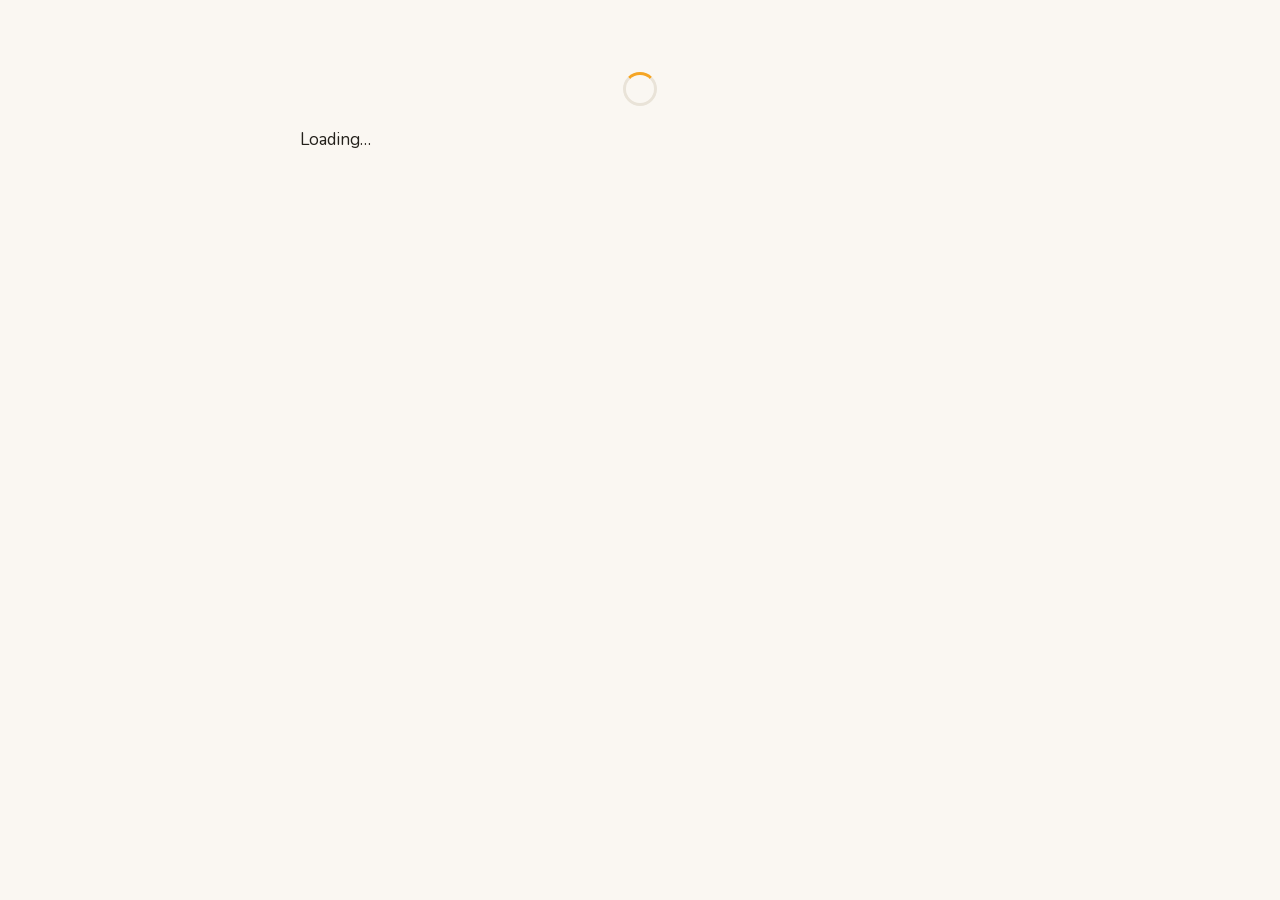
==== index.html @ 92e26f21 "Site as of 41d6d28" ====
<!doctype html>
<html lang="en">
<head>
<meta charset="utf-8">
<meta name="viewport" content="width=device-width, initial-scale=1">
<title>Experiment</title>
<link rel="icon" href="data:image/svg+xml,%3Csvg xmlns=%27http://www.w3.org/2000/svg%27 viewBox=%270 0 100 100%27%3E%3Ctext y=%27.9em%27 font-size=%2790%27%3E%E2%9C%8B%3C/text%3E%3C/svg%3E">
<link rel="stylesheet" href="css/style.css">
<!-- The ASL tutor's own screen. Everything in it is scoped under .tutor-, so
     it costs nothing on the pages that do not use it. -->
<link rel="stylesheet" href="css/tutor.css">
</head>
<body>

<!-- The camera view. It lives here once and gets moved into whichever screen
     needs it, so the webcam is never restarted mid-study. -->
<div id="stage" hidden>
  <!-- Everything inside .mirror is flipped left-to-right so the participant
       sees themselves as they would in a mirror. Text is deliberately kept
       OUTSIDE this div, otherwise it would appear backwards. -->
  <div class="mirror">
    <canvas id="overlay"></canvas>
  </div>
  <div id="live-readout" class="readout"></div>
  <div id="trial-timer" class="timer"></div>
  <div id="countdown" class="countdown"></div>
</div>

<main>

  <!-- Shown only when config.js has no Firebase settings, so it is obvious that
       the task is running but nothing is being recorded. -->
  <div id="demo-banner" class="banner" hidden>
    <strong>Demo mode.</strong> Firebase is not set up, so <strong>nothing is being
    saved</strong>. The task still runs and you can see the tracking working. To
    collect real data, fill in <code>config.js</code>
    (<a href="docs/SETUP.md">setup instructions</a>).
  </div>

  <!-- Shown when ?replay= is playing recorded landmarks instead of using the
       camera (js/core/replay.js). Replayed landmarks are not a participant's
       data, so nothing is uploaded in this mode even if Firebase is set up. -->
  <div id="replay-banner" class="banner subtle-banner" hidden>
    <strong>Replay mode.</strong> This page is reading recorded landmarks from
    <code id="replay-file"></code> instead of your camera, and
    <strong>nothing is being saved</strong>.
  </div>

  <!-- Shown when MediaPipe could not get a GPU context and fell back to the
       CPU. Not an error: the task works, just at a lower frame rate. -->
  <div id="cpu-banner" class="banner subtle-banner" hidden>
    Your computer could not use its graphics card for tracking, so this is
    running on the CPU. It still works, but it may feel a little slower.
  </div>

  <!-- 1. Consent ------------------------------------------------------- -->
  <section id="screen-consent" class="screen">
    <h1 id="study-title">Study</h1>
    <p class="subtle" id="study-lab"></p>
    <h2 id="experiment-title"></h2>

    <div id="consent-intro" class="prose"></div>

    <!-- The consent document. The link below always works, even where the
         browser refuses to display a PDF inline (common on phones). -->
    <div id="consent-doc-wrap">
      <iframe id="consent-doc" title="Consent form"></iframe>
    </div>
    <p class="subtle">
      Trouble viewing it?
      <a id="consent-download" href="#" target="_blank" rel="noopener">
        Open the consent form in a new tab</a>.
    </p>

    <div id="consent-affirmations"></div>

    <button id="btn-consent" class="primary" disabled>
      I agree, continue
    </button>
    <p class="subtle">If you do not wish to take part, simply close this page.</p>
  </section>

  <!-- 2. Demographics --------------------------------------------------- -->
  <section id="screen-demographics" class="screen">
    <h2>A few questions before we start</h2>
    <p class="subtle">Questions marked <span class="req">*</span> are required.
       The rest are optional.</p>

    <div id="demographics-form"></div>

    <button id="btn-demographics" class="primary">Continue</button>
  </section>

  <!-- 3. Loading -------------------------------------------------------- -->
  <section id="screen-loading" class="screen visible">
    <div class="spinner"></div>
    <p id="loading-text">Loading…</p>
  </section>

  <!-- 4 -------------------------------------------------------------- -->
  <section id="screen-position" class="screen">
    <h2>Let's check your camera</h2>
    <p>Hold your hand up in front of the camera. When we can see it clearly,
       the button below will turn on.</p>
    <div id="position-stage-slot"></div>
    <p id="position-status" class="status">Looking for your hand…</p>
    <button id="btn-position-done" class="primary" disabled>Continue</button>
    <details class="help">
      <summary>Nothing is showing up?</summary>
      <ul>
        <li>Make sure the room is reasonably bright, and that the light is in
            front of you rather than behind you.</li>
        <li>Hold your hand about 40 to 60&nbsp;cm from the camera.</li>
        <li>Plain background helps. Move away from busy patterns.</li>
      </ul>
    </details>
  </section>

  <!-- 5 -------------------------------------------------------------- -->
  <section id="screen-instructions" class="screen">
    <h2>Instructions</h2>
    <div id="instructions-text" class="prose"></div>
    <button id="btn-start" class="primary">I'm ready, start</button>
  </section>

  <!-- 6 -------------------------------------------------------------- -->
  <section id="screen-trial" class="screen">
    <div class="progress">
      <span id="progress-label"></span>
      <div class="progress-bar"><div id="progress-bar-fill"></div></div>
    </div>
    <p id="trial-prompt" class="prompt"></p>
    <div id="trial-stage-slot"></div>
    <!-- An optional slot for an experiment's own HTML, filled by exp.mount().
         It is deliberately OUTSIDE the mirrored stage above, so any text put
         here reads the right way round. Experiments without a mount() leave it
         hidden and this screen looks exactly as it did before. -->
    <div id="exp-mount" hidden></div>
  </section>

  <!-- 7 -------------------------------------------------------------- -->
  <section id="screen-rest" class="screen">
    <h2>Nice work</h2>
    <p>Take a short break. Shake out your hand if you'd like.</p>
    <p class="subtle" id="rest-progress"></p>
    <button id="btn-next-trial" class="primary">Start the next one</button>
  </section>

  <!-- 8 -------------------------------------------------------------- -->
  <section id="screen-saving" class="screen">
    <div class="spinner"></div>
    <p id="saving-text">Saving…</p>
    <p class="subtle">Please don't close this page.</p>
  </section>

  <!-- 9 -------------------------------------------------------------- -->
  <section id="screen-done" class="screen">
    <h2>All done. Thank you!</h2>

    <div id="done-results"></div>

    <p id="done-saved-line">Your responses have been saved.<br>
       <span class="subtle">Session ID: <code id="done-session-id"></code></span></p>

    <!-- Shown only when some of the recording could not be uploaded. The
         session is still finished and still saved; this says plainly that part
         of it is missing rather than letting it disappear quietly. -->
    <p id="done-upload-warning" class="bad" hidden>
      Some of your data could not be saved
      (<span id="done-upload-warning-count"></span> recordings).
      Everything else went through, and the details are stored with your
      session. There is nothing you need to do.
    </p>

    <div id="done-demo" hidden>
      <!-- Replaced with the replay wording when this run came from a file. -->
      <p id="done-demo-reason"><strong>Nothing was saved.</strong> This is a demo and no
         Firebase project is connected.</p>
      <button id="btn-download-demo" class="primary">Download my data as JSON</button>
      <p class="subtle">The file matches what <code>analysis/fetch_data.py</code>
         produces, so you can drop it into <code>data/raw/</code> and run
         <code>python analysis/compute_metrics.py</code> on it right away.</p>
    </div>

    <p id="done-redirect-note" class="subtle"></p>
  </section>

  <!-- 10 -------------------------------------------------------------- -->
  <section id="screen-error" class="screen">
    <h2 class="bad">Something went wrong</h2>
    <p id="error-message"></p>
    <p class="subtle" id="error-detail"></p>
    <p class="subtle">If this keeps happening, please contact the research team.</p>
  </section>

</main>

<!-- How an unattended run reports itself. tools/e2e-smoke.sh dumps the page
     after a replay and reads document.body's data-e2e ("done" or "error")
     plus the JSON in here. It is outside the screens, and empty, so a normal
     session neither shows nor writes anything to it. -->
<pre id="e2e-result" hidden></pre>

<script type="module">
  import { main } from "./js/core/experiment.js";
  main();
</script>
</body>
</html>
---- css/style.css ----
/* style.css, deliberately plain. Change the colors at the top and the whole
 * study restyles. Nothing here affects your data.
 *
 * THE LOOK: warm paper, dark ink, one marigold accent, a rounded typeface and
 * chunky buttons. Light on purpose -- a webcam picture of a person in a room is
 * mostly light, and a dark page around it made the whole thing read as a
 * developer tool rather than something friendly to learn with. */

@font-face {
  font-family: "Nunito";
  src: url("../assets/fonts/nunito-latin.woff2") format("woff2");
  font-weight: 400 800;
  font-style: normal;
  font-display: swap;
}

:root {
  --bg: #faf7f2;        /* warm paper */
  --panel: #ffffff;
  --line: #e9e3d8;      /* hairlines and quiet borders */
  --soft: #f2ede4;      /* a tint of the paper, for tracks and wells */
  --text: #23201b;      /* ink */
  --subtle: #6f6a61;
  --accent: #f5a524;    /* marigold: the ring, the progress bar */
  --accent-ink: #8a5a00;
  --link: #2456c9;
  --good: #1e9e6a;
  --good-soft: #e3f5ec;
  --bad: #d6455d;
  --tip: #fff5d9;       /* the hint card */
  --tip-line: #f3e0a8;
  --radius: 14px;
  --shadow: 0 1px 2px rgba(35, 32, 27, .05), 0 8px 24px rgba(35, 32, 27, .06);
  --maxw: 720px;
}

* { box-sizing: border-box; }

body {
  margin: 0;
  background: var(--bg);
  color: var(--text);
  font: 17px/1.6 "Nunito", ui-rounded, system-ui, -apple-system, "Segoe UI", Roboto, sans-serif;
  -webkit-font-smoothing: antialiased;
}

main {
  max-width: var(--maxw);
  margin: 0 auto;
  padding: 32px 20px 80px;
}

h1 { font-size: 2rem; font-weight: 800; letter-spacing: -.01em; margin: 0 0 4px; }
h2 { font-size: 1.5rem; font-weight: 800; letter-spacing: -.01em; margin: 28px 0 12px; }
a { color: var(--link); }
code { background: var(--soft); padding: 2px 6px; border-radius: 6px; font-size: .88em; }
.subtle { color: var(--subtle); font-size: .92rem; }
.good { color: var(--good); }
.bad  { color: var(--bad); }

/* ---- screens: exactly one is visible at a time ------------------------- */
.screen { display: none; }
.screen.visible { display: block; animation: fade .18s ease-out; }
@keyframes fade { from { opacity: 0; transform: translateY(4px); } to { opacity: 1; } }

.prose { background: var(--panel); padding: 18px 22px; border-radius: var(--radius); border: 1px solid var(--line); box-shadow: var(--shadow); }
.prose p:first-child { margin-top: 0; }
.prose p:last-child  { margin-bottom: 0; }

/* ---- controls ---------------------------------------------------------- */
button.primary {
  display: block;
  width: 100%;
  margin-top: 24px;
  padding: 15px 20px;
  font: inherit;
  font-size: 1.08rem;
  font-weight: 800;
  color: #fff;
  background: var(--text);
  border: 0;
  /* The darker lower edge is what makes it look like something to press. */
  border-bottom: 4px solid #000;
  border-radius: var(--radius);
  cursor: pointer;
  transition: transform .06s ease, filter .12s ease;
}
button.primary:hover:not(:disabled) { filter: brightness(1.25); }
button.primary:active:not(:disabled) { transform: translateY(2px); border-bottom-width: 2px; margin-bottom: 2px; }
button.primary:focus-visible { outline: 3px solid var(--accent); outline-offset: 3px; }
button.primary:disabled { background: var(--soft); border-bottom-color: var(--line); color: #a39d92; cursor: not-allowed; }

.field { margin-top: 20px; }
.field label { display: block; font-size: .9rem; color: var(--subtle); margin-bottom: 6px; }
.field input {
  width: 100%; padding: 12px 14px; font-size: 1rem;
  background: var(--panel); color: var(--text);
  border: 1px solid var(--line); border-radius: var(--radius);
}

/* ---- the camera view --------------------------------------------------- */
#stage {
  position: relative;
  width: 100%;
  max-width: var(--maxw);
  aspect-ratio: 4 / 3;
  margin: 16px 0;
  background: #1b1916;
  border-radius: 20px;
  overflow: hidden;
  box-shadow: var(--shadow);
}

/* Flipped so the participant sees a mirror image, which is what people
   expect from a webcam. Text is kept outside this element on purpose. */
#stage .mirror { position: absolute; inset: 0; transform: scaleX(-1); }
#stage video, #stage canvas {
  position: absolute; inset: 0;
  width: 100%; height: 100%;
  object-fit: cover;
}

.readout, .timer, .countdown { color: #fff; }
.readout .unit { color: rgba(255,255,255,.75); }
.readout {
  position: absolute; top: 14px; left: 18px;
  display: flex; align-items: baseline; gap: 8px;
  text-shadow: 0 2px 10px rgba(0,0,0,.85);
  pointer-events: none;
}
.readout .big  { font-size: 3.4rem; font-weight: 700; line-height: 1; }
.readout .unit { font-size: 1rem; }

.timer {
  position: absolute; top: 14px; right: 18px;
  font-size: 1.4rem; font-weight: 600;
  text-shadow: 0 2px 10px rgba(0,0,0,.85);
  pointer-events: none;
}

.countdown {
  position: absolute; inset: 0;
  display: none; align-items: center; justify-content: center;
  font-size: 7rem; font-weight: 800;
  background: rgba(0,0,0,.45);
  pointer-events: none;
}
.countdown.visible { display: flex; }
.countdown.pulse { animation: pop .5s ease-out; }
@keyframes pop { from { transform: scale(1.6); opacity: .2; } to { transform: scale(1); opacity: 1; } }

/* ---- progress ---------------------------------------------------------- */
.progress { font-size: .9rem; color: var(--subtle); }
.progress-bar { height: 8px; background: var(--soft); border-radius: 4px; margin-top: 6px; overflow: hidden; }
#progress-bar-fill { height: 100%; width: 0; background: var(--accent); border-radius: 4px; transition: width .3s; }
.prompt { font-size: 1.15rem; margin: 14px 0 0; }
.prompt:empty { display: none; }

/* ---- status lines ------------------------------------------------------ */
.status { font-weight: 600; }
.status.good { color: var(--good); }
.status.bad  { color: var(--bad); }

.help { margin-top: 20px; color: var(--subtle); }
.help summary { cursor: pointer; }

/* ---- spinner ----------------------------------------------------------- */
.spinner {
  width: 34px; height: 34px; margin: 40px auto 20px;
  border: 3px solid var(--line); border-top-color: var(--accent);
  border-radius: 50%; animation: spin .8s linear infinite;
}
@keyframes spin { to { transform: rotate(360deg); } }

/* ---- check.html -------------------------------------------------------- */
.check {
  display: flex; gap: 14px; align-items: flex-start;
  background: var(--panel); padding: 14px 16px;
  border-radius: var(--radius); margin-bottom: 10px;
  border: 1px solid var(--line);
  border-left: 4px solid var(--line);
}
.check.pass { border-left-color: var(--good); }
.check.fail { border-left-color: var(--bad); }
.check.busy { border-left-color: var(--accent); }
.check .icon { font-size: 1.2rem; line-height: 1.5; width: 1.4em; flex: none; }
.check .body { flex: 1; min-width: 0; }
.check .name { font-weight: 600; }
.check .detail { color: var(--subtle); font-size: .9rem; margin-top: 4px; white-space: pre-wrap; }
.check .detail a { color: var(--link); }

/* ---- demo-mode banner -------------------------------------------------- */
.banner {
  max-width: var(--maxw);
  margin: 14px auto 0;
  padding: 10px 16px;
  background: var(--tip);
  border: 1px solid var(--tip-line);
  border-radius: var(--radius);
  color: #5c4a12;
  font-size: .88rem;
  line-height: 1.5;
}
main .banner { max-width: none; margin: 0 0 14px; }
.banner a { color: inherit; }
.banner code { background: rgba(255,255,255,.6); }

/* ---- results table on the final screen --------------------------------- */
table.results {
  width: 100%;
  margin: 18px 0 8px;
  border-collapse: collapse;
  background: var(--panel);
  border-radius: var(--radius);
  overflow: hidden;
  box-shadow: 0 0 0 1px var(--line);
}
table.results th, table.results td {
  padding: 10px 14px;
  text-align: left;
  border-bottom: 1px solid var(--line);
}
table.results tr:first-child th {
  font-size: .78rem;
  text-transform: uppercase;
  letter-spacing: .06em;
  color: var(--subtle);
  font-weight: 600;
}
table.results tr:last-child th, table.results tr:last-child td { border-bottom: 0; }
table.results td { font-variant-numeric: tabular-nums; }

.banner.subtle-banner {
  background: var(--soft);
  border-color: var(--line);
  color: var(--subtle);
}

/* ---- consent form ------------------------------------------------------ */
#consent-doc-wrap {
  margin: 18px 0 8px;
  border: 1px solid var(--line);
  border-radius: var(--radius);
  overflow: hidden;
  background: #fff;
}
#consent-doc {
  display: block;
  width: 100%;
  height: 62vh;
  min-height: 380px;
  border: 0;
}

.q-choice {
  display: flex;
  gap: 10px;
  align-items: flex-start;
  padding: 8px 0;
  cursor: pointer;
  line-height: 1.5;
}
.q-choice input { margin-top: .35em; flex: none; width: 18px; height: 18px; accent-color: var(--text); }

.affirm {
  padding: 12px 14px;
  margin-top: 8px;
  background: var(--panel);
  border: 1px solid var(--line);
  border-radius: var(--radius);
}

/* ---- generated questions ----------------------------------------------- */
.q { margin-top: 22px; }
.q > label { display: block; font-weight: 600; margin-bottom: 6px; }
.q .req { color: var(--bad); }
.q-help { margin: 0 0 8px; color: var(--subtle); font-size: .88rem; }

.q input[type="text"],
.q input[type="number"],
.q select,
.q textarea {
  width: 100%;
  padding: 12px 14px;
  font: inherit;
  color: var(--text);
  background: var(--panel);
  border: 1px solid var(--line);
  border-radius: var(--radius);
}
.q select { appearance: none; cursor: pointer; }
.q textarea { resize: vertical; }
.q input:focus, .q select:focus, .q textarea:focus {
  outline: 2px solid var(--accent);
  outline-offset: 1px;
}

.q-group { background: var(--panel); border: 1px solid var(--line); border-radius: var(--radius); padding: 6px 14px; }

.q-error { margin: 6px 0 0; color: var(--bad); font-size: .88rem; }
.bad-field input, .bad-field select, .bad-field textarea, .bad-field .q-group {
  border-color: var(--bad);
}

/* ---- preview.html ------------------------------------------------------ */
pre.prose { white-space: pre-wrap; word-break: break-word; font-size: .88rem; margin: 12px 0; }
.banner ul { margin: 8px 0 0; padding-left: 20px; }
---- css/tutor.css ----
/* tutor.css: the ASL tutor's own screen.
 *
 * Scoped under .tutor- so it cannot reach anything else on the page; the
 * platform's own variables (css/style.css) supply every color, so the tutor is
 * the same warm, light page as the rest of the study.
 *
 * LAYOUT. On a wide screen the camera and the PANEL (the letter, what the tutor
 * says, the reference picture) sit side by side, so the learner's eyes travel
 * a hand's width between their own hand and the letter, not a screen's height;
 * the FOOT (points, the letter map, the standing notes) runs underneath both.
 * On a narrow screen everything stacks. All of it is CSS: `:has()` notices
 * that the trial screen holds a tutor, and `display: contents` lets the
 * tutor's two groups take part in the trial screen's grid.
 *
 * NOTHING HERE CARRIES INFORMATION BY COLOR ALONE. The mastery map's four
 * states each print a word; the feedback tones differ in color AND in the text
 * they hold. A learner who cannot tell the greens apart loses nothing. */

/* `hidden` has to win. The browser hides [hidden] elements with a plain
 * `display: none`, and ANY display rule on the element beats it -- the
 * reference panel below is `display: flex`, so `reference.hidden = true` did
 * nothing, and the last letter's picture stayed up beside the next letter's
 * test (first working camera session, 2026-09-20: a B being asked for next to
 * a drawing of an L). tests/tutor-css.test.js pins this rule. */
.tutor [hidden] { display: none !important; }

.tutor {
  display: flex;
  flex-direction: column;
  gap: 1.1rem;
}

/* ---- the wide layout ----------------------------------------------------- */

@media (min-width: 900px) {
  main:has(#screen-trial.visible .tutor) { max-width: 1120px; }

  #screen-trial.visible:has(.tutor) {
    display: grid;
    grid-template-columns: minmax(0, 1.2fr) minmax(0, 1fr);
    grid-template-areas:
      "progress progress"
      "stage    panel"
      "foot     foot";
    gap: 18px 28px;
    align-items: start;
  }
  #screen-trial:has(.tutor) .progress { grid-area: progress; }
  #screen-trial:has(.tutor) #trial-stage-slot { grid-area: stage; }
  #screen-trial:has(.tutor) #trial-stage-slot #stage { margin: 0; }
  #screen-trial:has(.tutor) #exp-mount,
  #screen-trial:has(.tutor) .tutor { display: contents; }
  #screen-trial:has(.tutor) .tutor-panel { grid-area: panel; }
  #screen-trial:has(.tutor) .tutor-foot { grid-area: foot; }
  #screen-trial:has(.tutor) .tutor-debug { grid-column: 1 / -1; }
}

/* The forty-second cap is a safety net, not a race. A countdown in the corner
   of the picture made every letter feel timed. The cap still applies. */
#screen-trial:has(.tutor) .timer { display: none; }

/* ---- the panel: the letter, and what the tutor says ---------------------- */

.tutor-panel {
  display: flex;
  flex-direction: column;
  gap: 1rem;
}

.tutor-main {
  display: flex;
  flex-direction: column;
  align-items: center;
  gap: 0.7rem;
  padding: 1.3rem 1.2rem 1.1rem;
  background: var(--panel);
  border: 1px solid var(--line);
  border-radius: 20px;
  box-shadow: var(--shadow);
  text-align: center;
}

.tutor-label {
  margin: 0;
  font-size: 0.78rem;
  font-weight: 800;
  letter-spacing: 0.09em;
  text-transform: uppercase;
  color: var(--subtle);
}

.tutor-cue-wrap {
  position: relative;
  flex: 0 0 auto;
  width: 168px;
  height: 168px;
  border-radius: 50%;
  transition: opacity 0.2s ease;
}

.tutor-ring {
  width: 168px;
  height: 168px;
  /* The ring starts at twelve o'clock and fills clockwise, the way a timer
     reads, rather than from wherever SVG happens to start an arc. */
  transform: rotate(-90deg);
}

.tutor-ring-track,
.tutor-ring-fill {
  fill: none;
  stroke-width: 8;
  stroke-linecap: round;
}

.tutor-ring-track { stroke: var(--soft); }

.tutor-ring-fill {
  stroke: var(--accent);
  /* Short enough that the ring still reads as live, long enough that a jittery
     progress value does not make it twitch. */
  transition: stroke-dashoffset 80ms linear;
}

.tutor-cue {
  position: absolute;
  inset: 0;
  display: flex;
  align-items: center;
  justify-content: center;
  font-size: 5rem;
  font-weight: 800;
  line-height: 1;
  color: var(--text);
}

/* The reward: one brief warm glow, no flashing, no movement. It fades out on
   its own even if the class is left on, so a stuck timer cannot leave the page
   pulsing at somebody. */
.tutor-flash .tutor-cue { color: var(--good); }
.tutor-flash .tutor-ring-track { stroke: var(--good-soft); }
.tutor-flash { animation: tutor-glow 600ms ease-out 1; }

@keyframes tutor-glow {
  0%   { box-shadow: 0 0 0 0 rgba(30, 158, 106, 0.45); }
  100% { box-shadow: 0 0 0 20px rgba(30, 158, 106, 0); }
}

@media (prefers-reduced-motion: reduce) {
  .tutor-flash { animation: none; }
  .tutor-ring-fill { transition: none; }
}

/* ---- what the tutor says ------------------------------------------------ */

.tutor-said {
  width: 100%;
  min-height: 3.4rem;
  display: flex;
  flex-direction: column;
  align-items: center;
  gap: 0.35rem;
}

.tutor-feedback {
  margin: 0;
  padding: 0.55rem 0.9rem;
  border-radius: 12px;
  font-size: 1.08rem;
  font-weight: 600;
  line-height: 1.35;
  color: var(--text);
}
.tutor-feedback:empty { padding: 0; }

/* A hint is a note from a tutor, so it looks like one. */
.tutor-tone-correction { background: var(--tip); box-shadow: inset 0 0 0 1px var(--tip-line); color: #4d3d0c; }
/* A camera complaint is not the learner's mistake, so it is the muted color,
   not the red one. */
.tutor-tone-sensor { background: var(--soft); color: var(--subtle); }
.tutor-tone-neutral { color: var(--subtle); }
.tutor-tone-done { background: var(--soft); color: var(--text); }
.tutor-tone-reveal { background: var(--soft); color: var(--text); }
.tutor-tone-correct { background: var(--good-soft); color: #11613f; font-weight: 800; }

.tutor-status {
  margin: 0;
  font-size: 0.9rem;
  color: var(--subtle);
  min-height: 1.3rem;
}

/* ---- the reference picture ---------------------------------------------- */

.tutor-reference {
  margin: 0;
  padding: 1rem;
  background: var(--panel);
  border: 1px solid var(--line);
  border-radius: 20px;
  box-shadow: var(--shadow);
  display: flex;
  flex-direction: column;
  align-items: center;
  gap: 0.45rem;
}

.tutor-picture {
  width: 150px;
  height: auto;
  /* The drawings are dark ink on white; a quiet frame keeps the white plate
     from floating on a white card. */
  background: #ffffff;
  border: 1px solid var(--line);
  border-radius: 14px;
  padding: 8px;
}

.tutor-caption {
  margin: 0;
  font-size: 0.78rem;
  color: var(--subtle);
}

.tutor-describe {
  margin: 0;
  text-align: center;
  font-weight: 600;
  color: var(--text);
}

.tutor-mnemonic {
  margin: 0;
  text-align: center;
  color: var(--subtle);
  font-style: italic;
}

/* ---- the foot: points, the letter map, the standing notes ---------------- */

.tutor-foot {
  display: flex;
  flex-direction: column;
  gap: 0.7rem;
}

.tutor-score {
  display: flex;
  justify-content: space-between;
  align-items: center;
  font-size: 0.95rem;
}

.tutor-points {
  padding: 0.25rem 0.8rem;
  border-radius: 999px;
  background: var(--good-soft);
  color: #11613f;
  font-weight: 800;
}

/* Which hint policy is running is a fact for whoever is debugging, not for the
   learner. It is still in the page (and in the log); ?debug=1 shows it. */
.tutor-policy { display: none; font-size: 0.8rem; }
#exp-mount:has(.tutor-debug) .tutor-policy { display: inline; }

.tutor-map {
  display: grid;
  grid-template-columns: repeat(13, 1fr);
  gap: 6px;
}
@media (max-width: 640px) {
  .tutor-map { grid-template-columns: repeat(9, 1fr); }
}

.tutor-cell {
  padding: 6px 1px 5px;
  border-radius: 10px;
  background: var(--panel);
  box-shadow: inset 0 0 0 1px var(--line);
  text-align: center;
  line-height: 1.15;
  color: var(--subtle);
}

.tutor-cell-letter { display: block; font-size: 0.95rem; font-weight: 800; }
.tutor-cell-state { display: block; font-size: 0.6rem; font-weight: 600; min-height: 0.7rem; }

/* A letter this session does not teach: dim, and with no state word at all,
   so "not taught here" never reads as "failed". */
.tutor-cell-absent { opacity: 0.4; box-shadow: none; background: transparent; }

.tutor-cell-introduced { color: var(--text); box-shadow: inset 0 0 0 2px var(--accent); background: var(--tip); }
.tutor-cell-passed { color: #11613f; box-shadow: inset 0 0 0 2px var(--good); background: var(--good-soft); }
.tutor-cell-retired { color: #fff; background: var(--good); box-shadow: none; }

/* ---- the notes that stay on screen --------------------------------------- */

.tutor-note {
  margin: 0;
  font-size: 0.78rem;
  line-height: 1.4;
  color: var(--subtle);
}

/* The ring while it is held shut (reading time, end-of-trial dwell). */
.tutor-paused .tutor-ring { opacity: 0.35; }

/* ?debug=1 only (experiments/asl-tutor/debug.js). Deliberately plain. */
.tutor-debug { margin-top: 1rem; padding: 0.7rem 0.9rem; background: var(--panel); border: 1px dashed var(--line); border-radius: var(--radius); font-size: 0.8rem; }
.tutor-debug-head { display: flex; gap: 0.8rem; align-items: center; margin-bottom: 0.4rem; }
.tutor-debug button { font: inherit; font-weight: 700; padding: 0.25rem 0.7rem; border-radius: 8px; border: 1px solid var(--line); background: var(--soft); color: var(--text); cursor: pointer; }
.tutor-debug pre { margin: 0; white-space: pre-wrap; font: 0.76rem/1.5 ui-monospace, SFMono-Regular, Menlo, monospace; color: var(--text); }
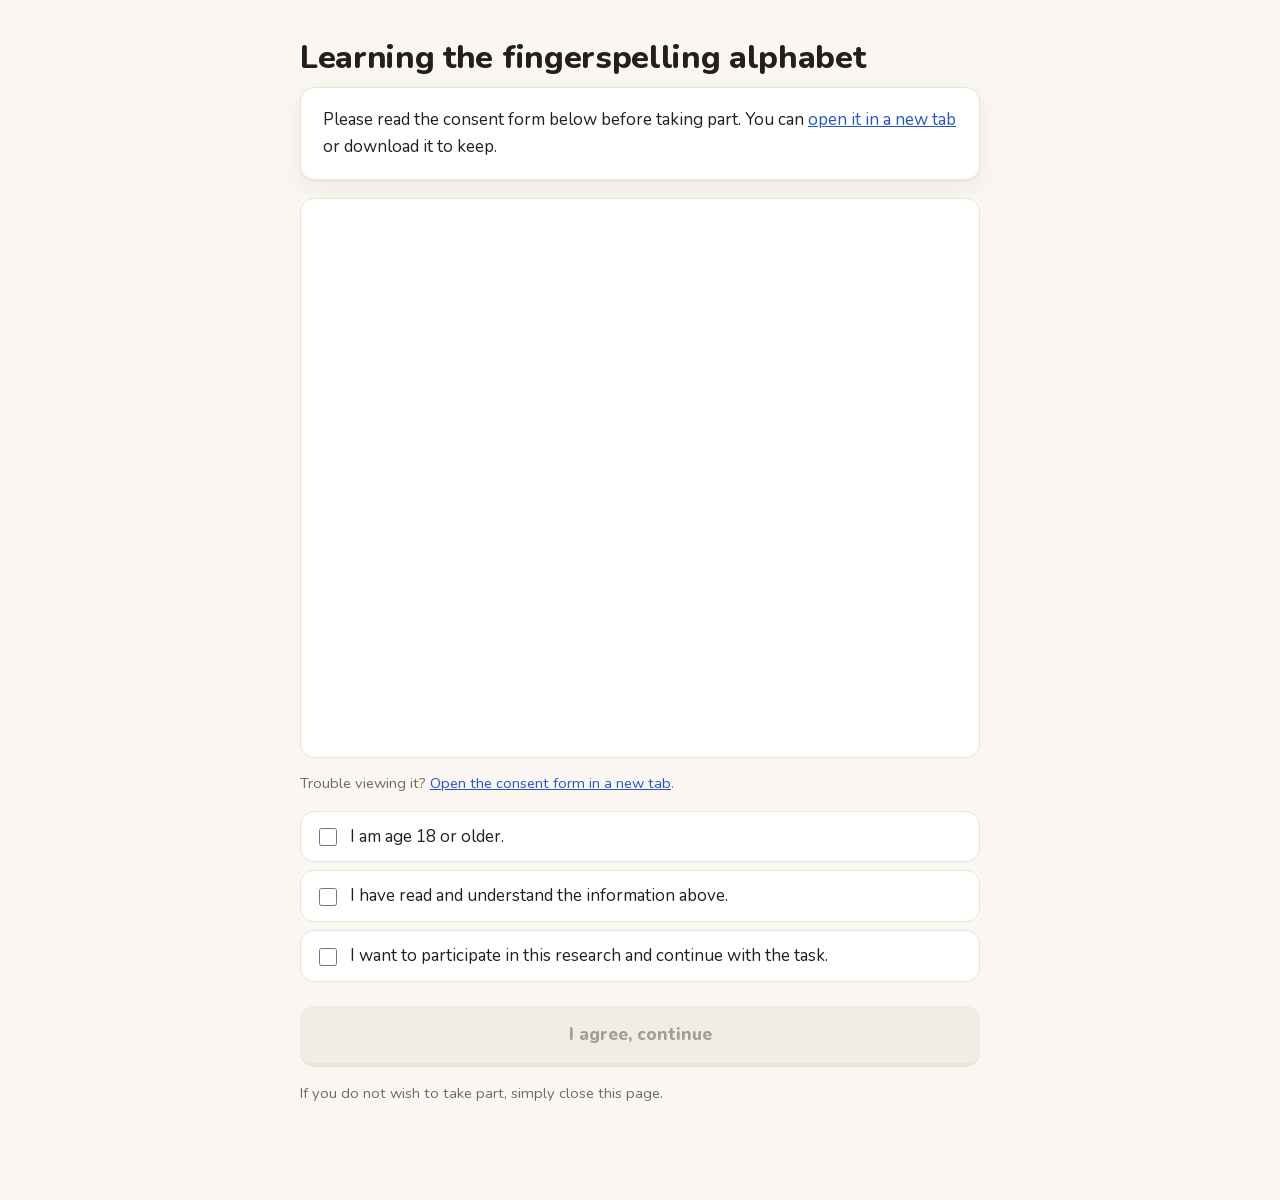
==== commit bf0c0d6e: "Site as of 232e9aa" ====
--- a/index.html
+++ b/index.html
@@ -99,8 +99,8 @@
 
   <!-- 4 -------------------------------------------------------------- -->
   <section id="screen-position" class="screen">
-    <h2>Let's check your camera</h2>
-    <p>Hold your hand up in front of the camera. When we can see it clearly,
+    <h2 id="position-heading">Let's check your camera</h2>
+    <p id="position-text">Hold your hand up in front of the camera. When we can see it clearly,
        the button below will turn on.</p>
     <div id="position-stage-slot"></div>
     <p id="position-status" class="status">Looking for your hand…</p>
@@ -140,10 +140,17 @@
 
   <!-- 7 -------------------------------------------------------------- -->
   <section id="screen-rest" class="screen">
-    <h2>Nice work</h2>
-    <p>Take a short break. Shake out your hand if you'd like.</p>
+    <h2 id="rest-heading">Nice work</h2>
+    <div id="rest-text"><p>Take a short break. Shake out your hand if you'd like.</p></div>
     <p class="subtle" id="rest-progress"></p>
     <button id="btn-next-trial" class="primary">Start the next one</button>
+  </section>
+
+  <!-- 7b. After the task ----------------------------------------------- -->
+  <section id="screen-post" class="screen">
+    <h2>A few questions to finish</h2>
+    <div id="post-form"></div>
+    <button id="btn-post" class="primary">Continue</button>
   </section>
 
   <!-- 8 -------------------------------------------------------------- -->
--- a/css/tutor.css
+++ b/css/tutor.css
@@ -311,3 +311,168 @@
 .tutor-debug-head { display: flex; gap: 0.8rem; align-items: center; margin-bottom: 0.4rem; }
 .tutor-debug button { font: inherit; font-weight: 700; padding: 0.25rem 0.7rem; border-radius: 8px; border: 1px solid var(--line); background: var(--soft); color: var(--text); cursor: pointer; }
 .tutor-debug pre { margin: 0; white-space: pre-wrap; font: 0.76rem/1.5 ui-monospace, SFMono-Regular, Menlo, monospace; color: var(--text); }
+
+/* tutor/letters.js pictureMirrored: shown as it looks on the learner's own mirrored screen. */
+.tutor-picture-flip { transform: scaleX(-1); }
+
+/* ---- the burst: a hold was taken ----------------------------------------- */
+/* A wave off the ring and twelve sparks flying out along their own angles.
+   Green for a right answer in teaching, the ring's orange on a test (where it
+   says only that the hold was taken). ui.js SPARKS / burst(). */
+.tutor-cue-wrap { --ring: 168px; }
+.tutor-burst { position: absolute; inset: 0; pointer-events: none; --burst: var(--accent); }
+.tutor-burst-good { --burst: var(--good); }
+.tutor-burst-wave {
+  position: absolute; inset: 0; border-radius: 50%;
+  border: 5px solid var(--burst); opacity: 0;
+}
+.tutor-burst i {
+  position: absolute; left: 50%; top: 50%;
+  width: 11px; height: 11px; margin: -5.5px 0 0 -5.5px;
+  border-radius: 50%; background: var(--burst); opacity: 0;
+}
+.tutor-burst-go .tutor-burst-wave { animation: tutor-wave 650ms cubic-bezier(.15, .7, .3, 1) 1; }
+.tutor-burst-go i { animation: tutor-spark 720ms cubic-bezier(.12, .75, .3, 1) 1; }
+@keyframes tutor-wave {
+  0%   { opacity: .85; transform: scale(.92); }
+  100% { opacity: 0;   transform: scale(1.5); }
+}
+@keyframes tutor-spark {
+  0%   { opacity: 0; transform: rotate(var(--a)) translateY(calc(var(--ring) * -0.5)) scale(.6); }
+  15%  { opacity: 1; }
+  70%  { opacity: 1; }
+  100% { opacity: 0; transform: rotate(var(--a)) translateY(calc(var(--ring) * -0.47 - var(--ring) * 0.36 * var(--d))) scale(.35); }
+}
+/* the letter gives a small pop, and takes the burst's color for a moment */
+.tutor-burst-good .tutor-cue, .tutor-burst-done .tutor-cue { animation: tutor-cue-pop 420ms cubic-bezier(.2, .9, .3, 1.4) 1; }
+.tutor-burst-done .tutor-cue { color: var(--accent-ink); }
+.tutor-burst-good .tutor-cue { color: var(--good); }
+@keyframes tutor-cue-pop { 0% { transform: scale(1); } 40% { transform: scale(1.14); } 100% { transform: scale(1); } }
+
+/* the ring stays bright while it bursts, even though the trial is now paused */
+.tutor-burst-good .tutor-ring, .tutor-burst-done .tutor-ring { opacity: 1; }
+.tutor-burst-good .tutor-ring-fill { stroke: var(--good); }
+
+@media (prefers-reduced-motion: reduce) {
+  .tutor-burst-go .tutor-burst-wave, .tutor-burst-go i,
+  .tutor-burst-good .tutor-cue, .tutor-burst-done .tutor-cue { animation: none; }
+}
+
+/* ---- the study's screen (JT, 2026-09-23) --------------------------------- */
+/* The camera is the whole left side. The right side is exactly as tall as the
+   camera and split in two equal halves: the letter and its ring on top, the
+   picture of the sign underneath (empty during a test). */
+.tutor-picture-slot { display: contents; }
+
+@media (min-width: 900px) {
+  main:has(#screen-trial.visible .tutor-layout-study) { max-width: 1200px; }
+  #screen-trial.visible:has(.tutor-layout-study) {
+    grid-template-columns: minmax(0, 1.45fr) minmax(0, 1fr);
+    grid-template-areas:
+      "progress progress"
+      "stage    panel";
+    align-items: stretch;
+    gap: 16px 22px;
+  }
+  /* contain: size keeps the panel from making the row taller than the camera:
+     it takes the camera's height and splits it, whatever is inside. */
+  #screen-trial:has(.tutor-layout-study) .tutor-panel {
+    contain: size;
+    display: grid;
+    grid-template-rows: minmax(0, 1fr) minmax(0, 1fr);
+    gap: 16px;
+  }
+
+  .tutor-layout-study .tutor-main {
+    container-type: size;
+    min-height: 0;
+    justify-content: center;
+    gap: 0.4rem;
+    padding: 0.8rem 1rem;
+  }
+  .tutor-layout-study .tutor-label { font-size: 0.72rem; }
+  /* the ring is as big as the half allows, leaving room for one line of words */
+  .tutor-layout-study .tutor-cue-wrap {
+    --ring: clamp(84px, min(100cqh - 5.2rem, 70cqw), 230px);
+    width: var(--ring);
+    height: var(--ring);
+  }
+  .tutor-layout-study .tutor-ring { width: 100%; height: 100%; }
+  .tutor-layout-study .tutor-cue { font-size: calc(var(--ring) * 0.46); }
+  /* room for two lines, so the longest hint never pushes the ring out */
+  .tutor-layout-study .tutor-said { min-height: 0; height: 3rem; justify-content: center; }
+  .tutor-layout-study .tutor-feedback { font-size: 0.95rem; line-height: 1.25; padding: 0.3rem 0.8rem; }
+
+  .tutor-layout-study .tutor-picture-slot {
+    display: flex;
+    min-height: 0;
+    background: var(--panel);
+    border: 1px solid var(--line);
+    border-radius: 20px;
+    box-shadow: var(--shadow);
+    overflow: hidden;
+  }
+  /* no picture on a test: the half stays, quietly empty */
+  .tutor-layout-study .tutor-picture-slot:has(.tutor-reference[hidden]) {
+    background: var(--soft);
+    box-shadow: none;
+  }
+  /* the drawing at the full height of its half, the words beside it */
+  .tutor-layout-study .tutor-reference {
+    flex: 1;
+    min-height: 0;
+    height: 100%;
+    padding: 0.9rem 1.1rem;
+    background: none;
+    border: 0;
+    box-shadow: none;
+    border-radius: 0;
+    display: grid;
+    grid-template-columns: minmax(0, 42%) minmax(0, 1fr);
+    grid-template-rows: 1fr auto auto auto 1fr;
+    grid-template-areas: "pic ." "pic describe" "pic mnemonic" "pic caption" "pic .";
+    column-gap: 1.1rem;
+    row-gap: 0.35rem;
+    align-items: center;
+    text-align: left;
+  }
+  .tutor-layout-study .tutor-picture {
+    grid-area: pic;
+    width: 100%;
+    height: 100%;
+    min-height: 0;
+    object-fit: contain;
+    padding: 10px;
+  }
+  .tutor-layout-study .tutor-picture-slot { container-type: size; }
+  .tutor-layout-study .tutor-describe { grid-area: describe; text-align: left; }
+  .tutor-layout-study .tutor-mnemonic { grid-area: mnemonic; text-align: left; }
+  .tutor-layout-study .tutor-caption { grid-area: caption; }
+  /* the words shrink with the half they are in, and on a small screen the
+     least needed go first: the caption, then the mnemonic */
+  .tutor-layout-study .tutor-describe { font-size: clamp(0.8rem, 7cqh, 1rem); line-height: 1.3; }
+  .tutor-layout-study .tutor-mnemonic { font-size: clamp(0.78rem, 6.5cqh, 0.95rem); line-height: 1.3; }
+  @container (max-height: 225px) { .tutor-layout-study .tutor-caption { display: none; } }
+  @container (max-height: 205px) { .tutor-layout-study .tutor-mnemonic { display: none; } }
+}
+
+/* one line of words under the ring: what the tutor said, or failing that the
+   standing instruction */
+.tutor-layout-study .tutor-feedback:not(:empty) + .tutor-status { display: none; }
+
+/* ---- the demo films on the instruction and break screens ----------------- */
+.study-demo { margin: 1rem 0; position: relative; }
+.study-demo-sound {
+  position: absolute; right: 10px; top: 10px;
+  font: inherit; font-size: .78rem; font-weight: 700;
+  padding: 4px 11px; border-radius: 999px; border: 1px solid var(--line);
+  background: rgba(255, 255, 255, .88); color: var(--text); cursor: pointer;
+}
+.study-demo video {
+  display: block;
+  width: 100%;
+  border-radius: 14px;
+  border: 1px solid var(--line);
+  background: var(--bg);
+  aspect-ratio: 16 / 9;
+}
